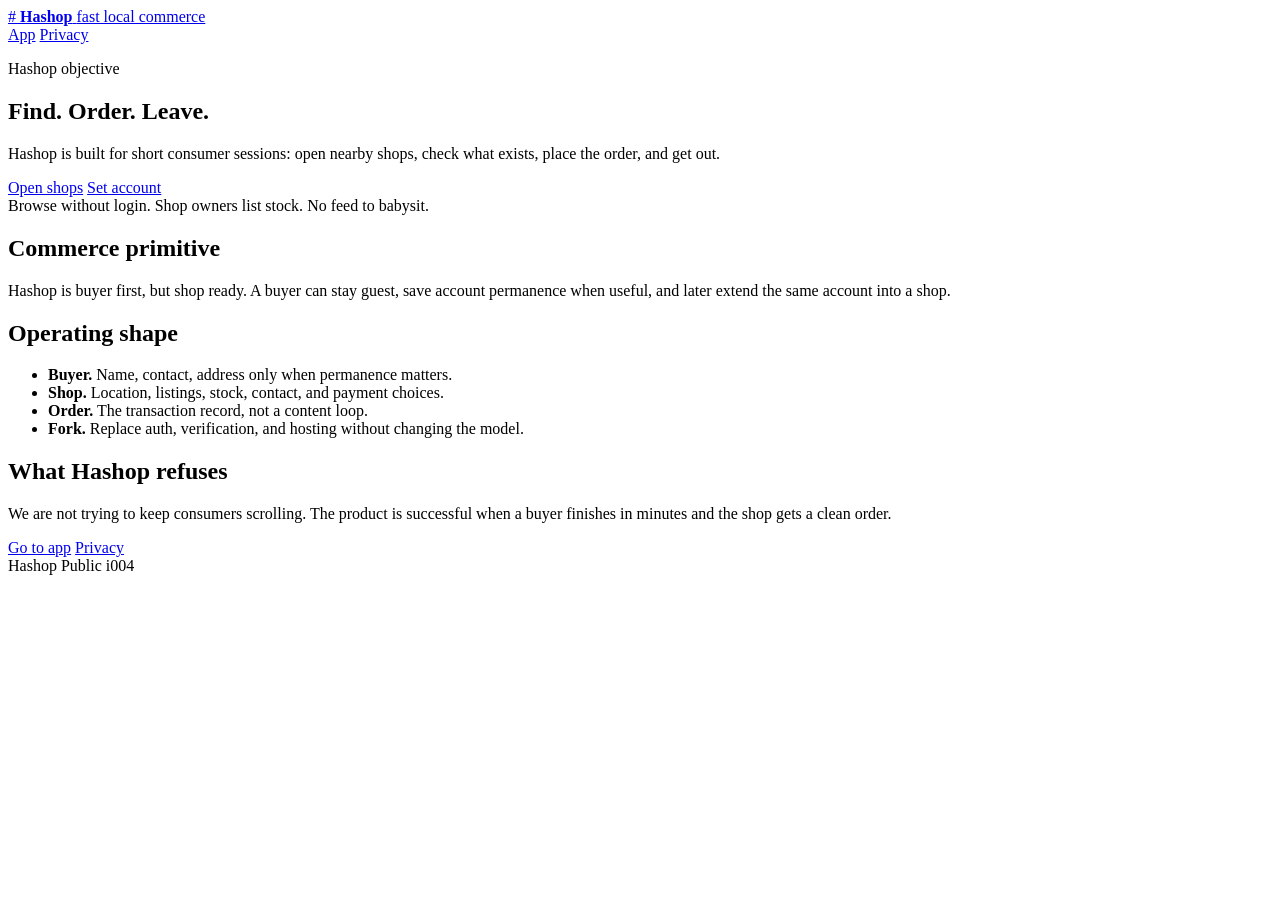
==== tools/hashop_site/about.html @ d7786237 "Ship Hashop owner flow polish" ====
<!DOCTYPE html>
<html lang="en">
<head>
  <meta charset="utf-8">
  <meta name="viewport" content="width=device-width, initial-scale=1, viewport-fit=cover">
  <title>About Hashop</title>
  <meta name="description" content="Hashop is fast local commerce, not a feed.">
  <meta name="theme-color" content="#ffffff">
  <meta property="og:site_name" content="Hashop">
  <meta property="og:title" content="About Hashop">
  <meta property="og:description" content="Hashop is fast local commerce, not a feed.">
  <meta property="og:type" content="website">
  <meta property="og:image" content="https://hashop.in/site/hashop-icon-512.png?v=hashop-public-i005">
  <meta name="twitter:card" content="summary">
  <meta name="twitter:image" content="https://hashop.in/site/hashop-icon-512.png?v=hashop-public-i005">
  <link rel="icon" href="/favicon.ico?v=hashop-public-i005" sizes="any">
  <link rel="icon" type="image/png" sizes="48x48" href="/site/hashop-icon-48.png?v=hashop-public-i005">
  <link rel="icon" type="image/png" sizes="192x192" href="/site/hashop-icon-192.png?v=hashop-public-i005">
  <link rel="icon" type="image/svg+xml" href="/site/hashop-logo.svg?v=hashop-public-i005">
  <link rel="apple-touch-icon" sizes="180x180" href="/site/apple-touch-icon.png?v=hashop-public-i005">
  <link rel="manifest" href="/site/site.webmanifest?v=hashop-public-i005">
  <link rel="mask-icon" href="/site/hashop-logo.svg?v=hashop-public-i005" color="#111111">
  <meta name="hashop-build" content="hashop-public-i005">
  <link rel="preconnect" href="https://fonts.googleapis.com">
  <link rel="preconnect" href="https://fonts.gstatic.com" crossorigin>
  <link href="https://fonts.googleapis.com/css2?family=Manrope:wght@400;500;600;700;800&family=Sora:wght@500;600;700;800&display=swap" rel="stylesheet">
  <link rel="stylesheet" href="/site/public.css?v=hashop-public-i005">
</head>
<body>
  <main class="public-shell">
    <header class="public-top">
      <a class="public-brand" href="/" aria-label="Hashop home">
        <span class="public-mark" aria-hidden="true">#</span>
        <span class="public-brand-word">
          <strong>Hashop</strong>
          <span>fast local commerce</span>
        </span>
      </a>
      <nav class="public-nav" aria-label="Public pages">
        <a href="/">App</a>
        <a href="/privacy">Privacy</a>
      </nav>
    </header>

    <section class="public-hero">
      <p class="public-kicker">Hashop objective</p>
      <h1>Find. Order. Leave.</h1>
      <p class="public-lede">
        Hashop is built for short consumer sessions: open nearby shops, check what exists, place the order, and get out.
      </p>
      <div class="public-action-row">
        <a class="public-action" href="/">Open shops</a>
        <a class="public-action is-secondary" href="/setup">Set account</a>
      </div>
    </section>

    <div class="public-speedline" aria-label="Hashop speed principles">
      <span>Browse without login.</span>
      <span>Shop owners list stock.</span>
      <span>No feed to babysit.</span>
    </div>

    <section class="public-section">
      <h2>Commerce primitive</h2>
      <p>
        Hashop is buyer first, but shop ready. A buyer can stay guest, save account permanence when useful, and later extend the same account into a shop.
      </p>
    </section>

    <section class="public-section">
      <h2>Operating shape</h2>
      <ul class="public-list">
        <li><strong>Buyer.</strong> Name, contact, address only when permanence matters.</li>
        <li><strong>Shop.</strong> Location, listings, stock, contact, and payment choices.</li>
        <li><strong>Order.</strong> The transaction record, not a content loop.</li>
        <li><strong>Fork.</strong> Replace auth, verification, and hosting without changing the model.</li>
      </ul>
    </section>

    <section class="public-section">
      <h2>What Hashop refuses</h2>
      <p>
        We are not trying to keep consumers scrolling. The product is successful when a buyer finishes in minutes and the shop gets a clean order.
      </p>
      <div class="public-action-row">
        <a class="public-action" href="/">Go to app</a>
        <a class="public-action is-secondary" href="/privacy">Privacy</a>
      </div>
    </section>

    <footer class="public-foot">
      <span>Hashop</span>
      <span>Public i004</span>
    </footer>
  </main>
</body>
</html>
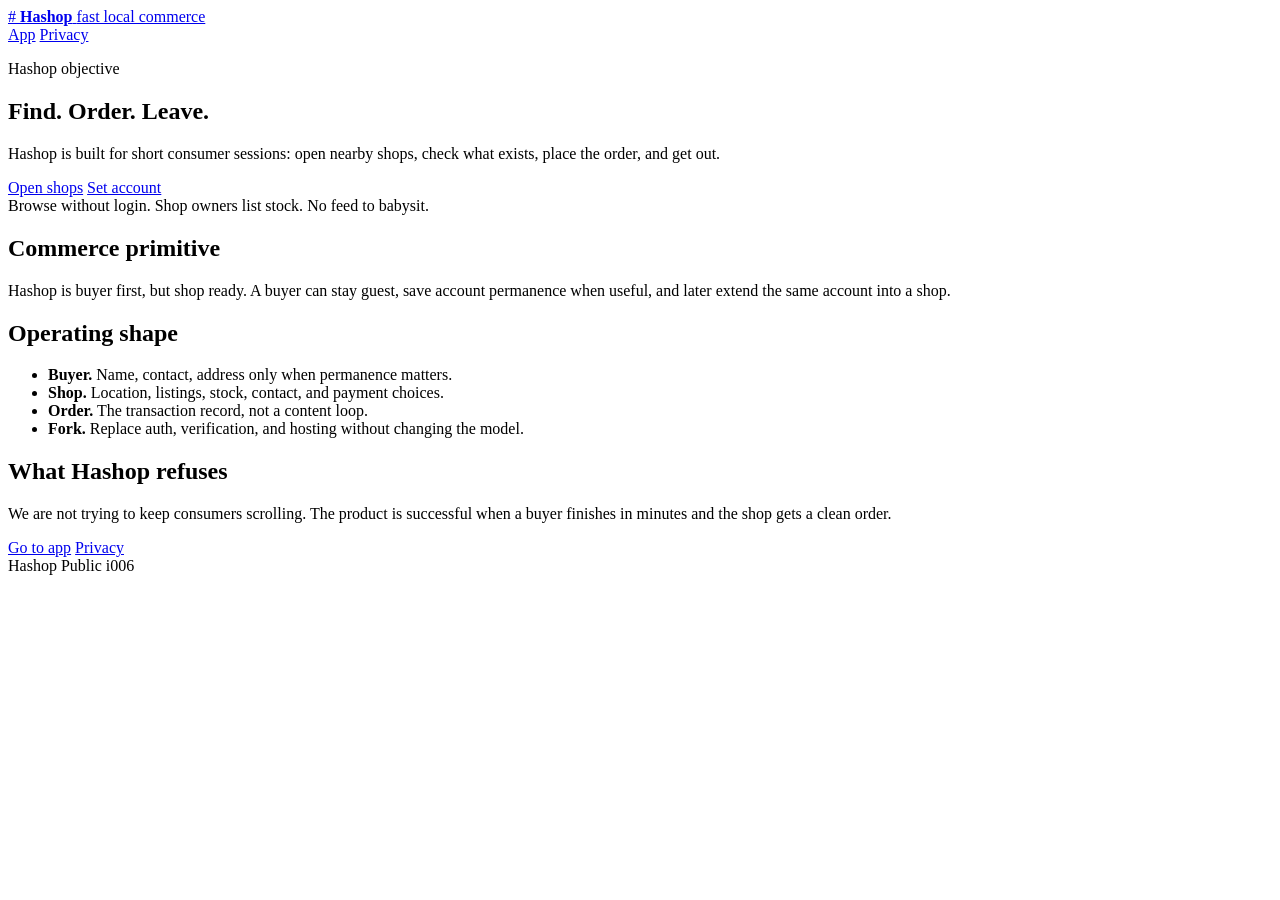
==== commit 9544d7d9: "Polish Hashop buyer surfaces" ====
--- a/tools/hashop_site/about.html
+++ b/tools/hashop_site/about.html
@@ -10,21 +10,34 @@
   <meta property="og:title" content="About Hashop">
   <meta property="og:description" content="Hashop is fast local commerce, not a feed.">
   <meta property="og:type" content="website">
-  <meta property="og:image" content="https://hashop.in/site/hashop-icon-512.png?v=hashop-public-i005">
+  <meta property="og:image" content="https://hashop.in/site/hashop-icon-512.png?v=hashop-public-i006">
   <meta name="twitter:card" content="summary">
-  <meta name="twitter:image" content="https://hashop.in/site/hashop-icon-512.png?v=hashop-public-i005">
-  <link rel="icon" href="/favicon.ico?v=hashop-public-i005" sizes="any">
-  <link rel="icon" type="image/png" sizes="48x48" href="/site/hashop-icon-48.png?v=hashop-public-i005">
-  <link rel="icon" type="image/png" sizes="192x192" href="/site/hashop-icon-192.png?v=hashop-public-i005">
-  <link rel="icon" type="image/svg+xml" href="/site/hashop-logo.svg?v=hashop-public-i005">
-  <link rel="apple-touch-icon" sizes="180x180" href="/site/apple-touch-icon.png?v=hashop-public-i005">
-  <link rel="manifest" href="/site/site.webmanifest?v=hashop-public-i005">
-  <link rel="mask-icon" href="/site/hashop-logo.svg?v=hashop-public-i005" color="#111111">
-  <meta name="hashop-build" content="hashop-public-i005">
+  <meta name="twitter:image" content="https://hashop.in/site/hashop-icon-512.png?v=hashop-public-i006">
+  <link rel="icon" href="/favicon.ico?v=hashop-public-i006" sizes="any">
+  <link rel="icon" type="image/png" sizes="48x48" href="/site/hashop-icon-48.png?v=hashop-public-i006">
+  <link rel="icon" type="image/png" sizes="192x192" href="/site/hashop-icon-192.png?v=hashop-public-i006">
+  <link rel="icon" type="image/svg+xml" href="/site/hashop-logo.svg?v=hashop-public-i006">
+  <link rel="apple-touch-icon" sizes="180x180" href="/site/apple-touch-icon.png?v=hashop-public-i006">
+  <link rel="manifest" href="/site/site.webmanifest?v=hashop-public-i006">
+  <link rel="mask-icon" href="/site/hashop-logo.svg?v=hashop-public-i006" color="#111111">
+  <meta name="hashop-build" content="hashop-public-i006">
+  <script>
+    (function () {
+      try {
+        var theme = window.localStorage && window.localStorage.getItem("hashop_theme");
+        theme = theme === "dark" ? "dark" : "light";
+        document.documentElement.setAttribute("data-hashop-theme", theme);
+        var meta = document.querySelector('meta[name="theme-color"]');
+        if (meta) meta.setAttribute("content", theme === "dark" ? "#050505" : "#ffffff");
+      } catch (error) {
+        document.documentElement.setAttribute("data-hashop-theme", "light");
+      }
+    }());
+  </script>
   <link rel="preconnect" href="https://fonts.googleapis.com">
   <link rel="preconnect" href="https://fonts.gstatic.com" crossorigin>
   <link href="https://fonts.googleapis.com/css2?family=Manrope:wght@400;500;600;700;800&family=Sora:wght@500;600;700;800&display=swap" rel="stylesheet">
-  <link rel="stylesheet" href="/site/public.css?v=hashop-public-i005">
+  <link rel="stylesheet" href="/site/public.css?v=hashop-public-i006">
 </head>
 <body>
   <main class="public-shell">
@@ -90,7 +103,7 @@
 
     <footer class="public-foot">
       <span>Hashop</span>
-      <span>Public i004</span>
+      <span>Public i006</span>
     </footer>
   </main>
 </body>
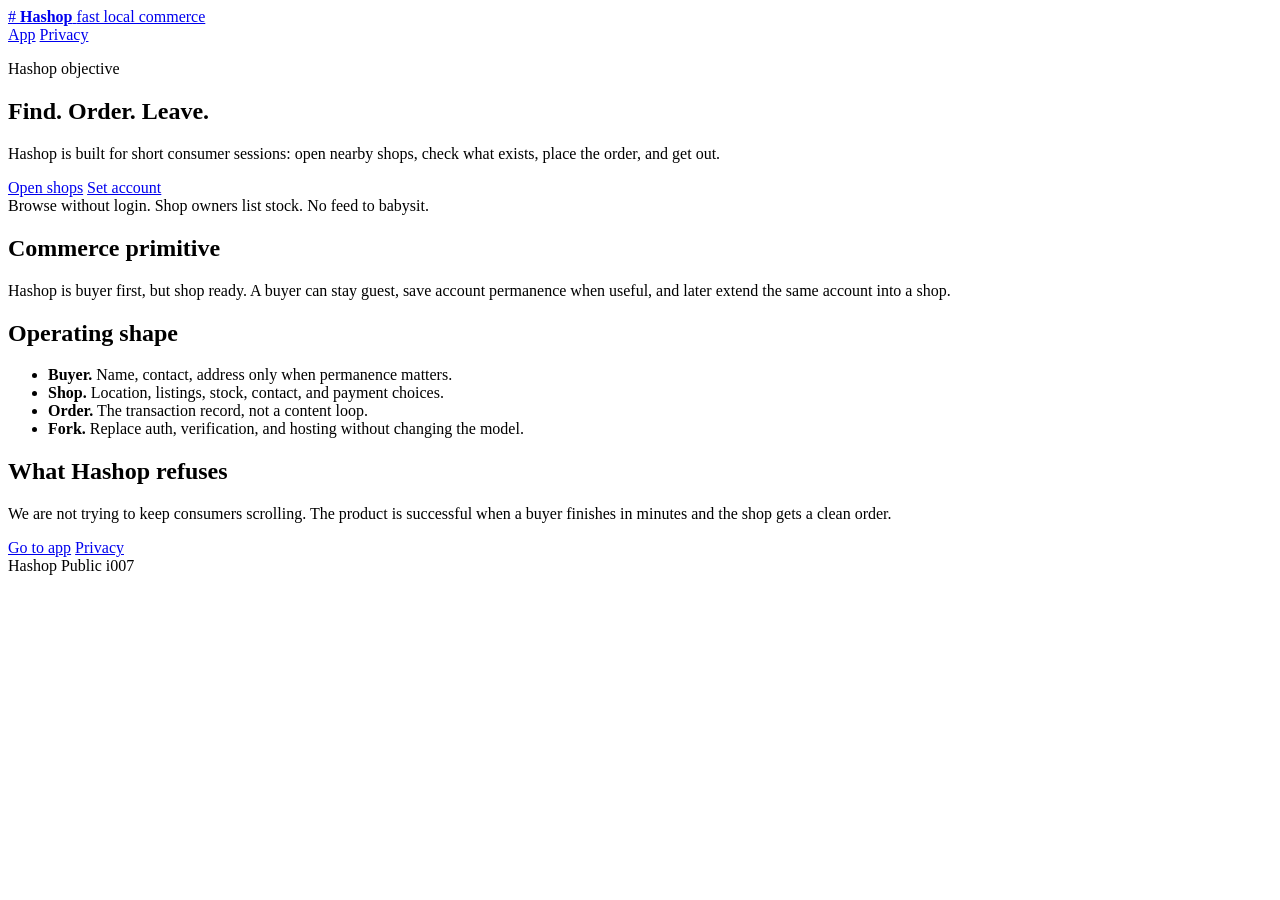
==== commit cf6203d4: "Organize Hashop modules and docs" ====
--- a/tools/hashop_site/about.html
+++ b/tools/hashop_site/about.html
@@ -10,34 +10,22 @@
   <meta property="og:title" content="About Hashop">
   <meta property="og:description" content="Hashop is fast local commerce, not a feed.">
   <meta property="og:type" content="website">
-  <meta property="og:image" content="https://hashop.in/site/hashop-icon-512.png?v=hashop-public-i006">
+  <meta property="og:image" content="https://hashop.in/site/hashop-icon-512.png?v=hashop-public-i007">
   <meta name="twitter:card" content="summary">
-  <meta name="twitter:image" content="https://hashop.in/site/hashop-icon-512.png?v=hashop-public-i006">
-  <link rel="icon" href="/favicon.ico?v=hashop-public-i006" sizes="any">
-  <link rel="icon" type="image/png" sizes="48x48" href="/site/hashop-icon-48.png?v=hashop-public-i006">
-  <link rel="icon" type="image/png" sizes="192x192" href="/site/hashop-icon-192.png?v=hashop-public-i006">
-  <link rel="icon" type="image/svg+xml" href="/site/hashop-logo.svg?v=hashop-public-i006">
-  <link rel="apple-touch-icon" sizes="180x180" href="/site/apple-touch-icon.png?v=hashop-public-i006">
-  <link rel="manifest" href="/site/site.webmanifest?v=hashop-public-i006">
-  <link rel="mask-icon" href="/site/hashop-logo.svg?v=hashop-public-i006" color="#111111">
-  <meta name="hashop-build" content="hashop-public-i006">
-  <script>
-    (function () {
-      try {
-        var theme = window.localStorage && window.localStorage.getItem("hashop_theme");
-        theme = theme === "dark" ? "dark" : "light";
-        document.documentElement.setAttribute("data-hashop-theme", theme);
-        var meta = document.querySelector('meta[name="theme-color"]');
-        if (meta) meta.setAttribute("content", theme === "dark" ? "#050505" : "#ffffff");
-      } catch (error) {
-        document.documentElement.setAttribute("data-hashop-theme", "light");
-      }
-    }());
-  </script>
+  <meta name="twitter:image" content="https://hashop.in/site/hashop-icon-512.png?v=hashop-public-i007">
+  <link rel="icon" href="/favicon.ico?v=hashop-public-i007" sizes="any">
+  <link rel="icon" type="image/png" sizes="48x48" href="/site/hashop-icon-48.png?v=hashop-public-i007">
+  <link rel="icon" type="image/png" sizes="192x192" href="/site/hashop-icon-192.png?v=hashop-public-i007">
+  <link rel="icon" type="image/svg+xml" href="/site/hashop-logo.svg?v=hashop-public-i007">
+  <link rel="apple-touch-icon" sizes="180x180" href="/site/apple-touch-icon.png?v=hashop-public-i007">
+  <link rel="manifest" href="/site/site.webmanifest?v=hashop-public-i007">
+  <link rel="mask-icon" href="/site/hashop-logo.svg?v=hashop-public-i007" color="#111111">
+  <meta name="hashop-build" content="hashop-public-i007">
+  <script src="/site/public-theme.js?v=hashop-public-i007"></script>
   <link rel="preconnect" href="https://fonts.googleapis.com">
   <link rel="preconnect" href="https://fonts.gstatic.com" crossorigin>
   <link href="https://fonts.googleapis.com/css2?family=Manrope:wght@400;500;600;700;800&family=Sora:wght@500;600;700;800&display=swap" rel="stylesheet">
-  <link rel="stylesheet" href="/site/public.css?v=hashop-public-i006">
+  <link rel="stylesheet" href="/site/public.css?v=hashop-public-i007">
 </head>
 <body>
   <main class="public-shell">
@@ -103,7 +91,7 @@
 
     <footer class="public-foot">
       <span>Hashop</span>
-      <span>Public i006</span>
+      <span>Public i007</span>
     </footer>
   </main>
 </body>
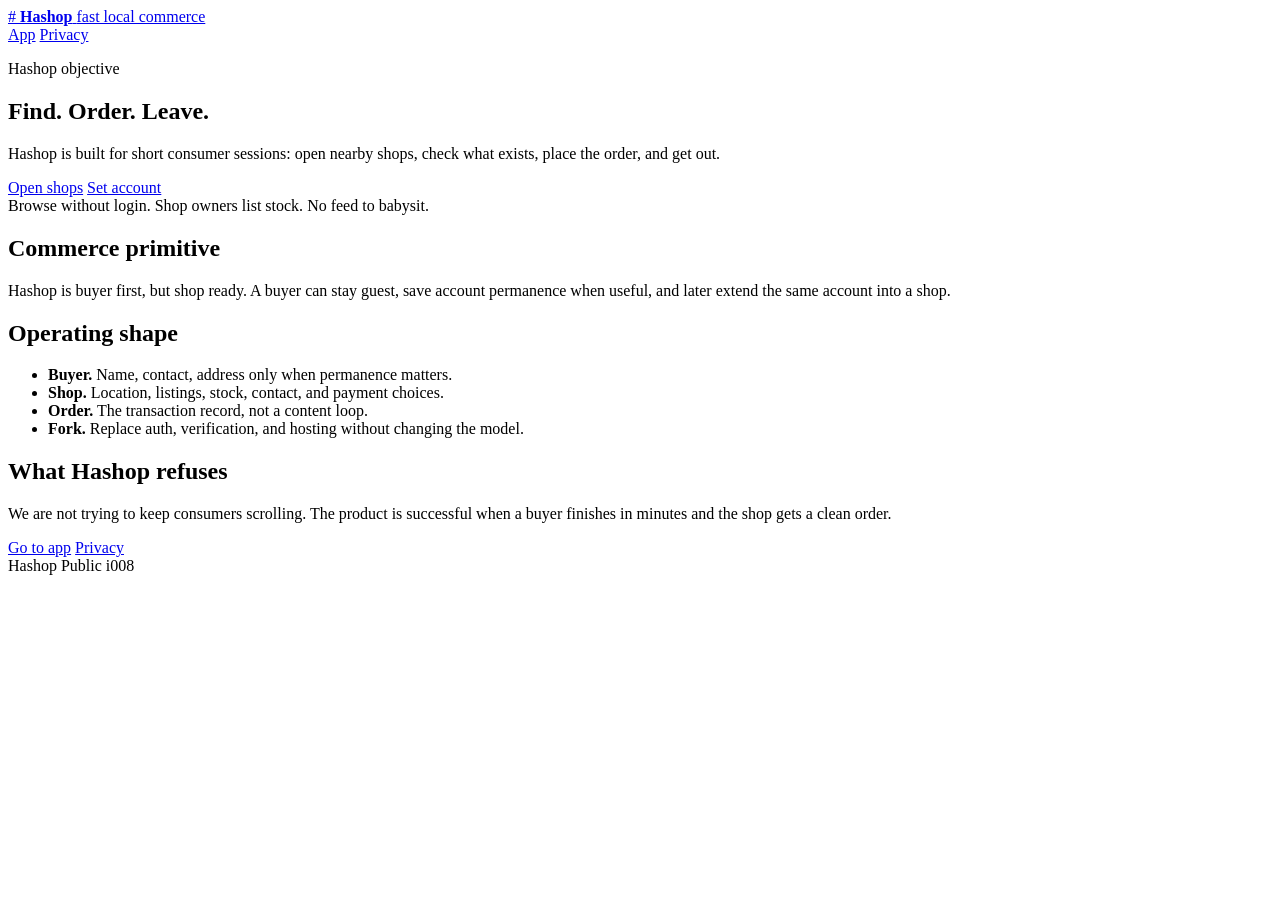
==== commit aa3e6956: "Refine Hashop feed and public pages" ====
--- a/tools/hashop_site/about.html
+++ b/tools/hashop_site/about.html
@@ -10,22 +10,22 @@
   <meta property="og:title" content="About Hashop">
   <meta property="og:description" content="Hashop is fast local commerce, not a feed.">
   <meta property="og:type" content="website">
-  <meta property="og:image" content="https://hashop.in/site/hashop-icon-512.png?v=hashop-public-i007">
+  <meta property="og:image" content="https://hashop.in/site/hashop-icon-512.png?v=hashop-public-i008">
   <meta name="twitter:card" content="summary">
-  <meta name="twitter:image" content="https://hashop.in/site/hashop-icon-512.png?v=hashop-public-i007">
-  <link rel="icon" href="/favicon.ico?v=hashop-public-i007" sizes="any">
-  <link rel="icon" type="image/png" sizes="48x48" href="/site/hashop-icon-48.png?v=hashop-public-i007">
-  <link rel="icon" type="image/png" sizes="192x192" href="/site/hashop-icon-192.png?v=hashop-public-i007">
-  <link rel="icon" type="image/svg+xml" href="/site/hashop-logo.svg?v=hashop-public-i007">
-  <link rel="apple-touch-icon" sizes="180x180" href="/site/apple-touch-icon.png?v=hashop-public-i007">
-  <link rel="manifest" href="/site/site.webmanifest?v=hashop-public-i007">
-  <link rel="mask-icon" href="/site/hashop-logo.svg?v=hashop-public-i007" color="#111111">
-  <meta name="hashop-build" content="hashop-public-i007">
-  <script src="/site/public-theme.js?v=hashop-public-i007"></script>
+  <meta name="twitter:image" content="https://hashop.in/site/hashop-icon-512.png?v=hashop-public-i008">
+  <link rel="icon" href="/favicon.ico?v=hashop-public-i008" sizes="any">
+  <link rel="icon" type="image/png" sizes="48x48" href="/site/hashop-icon-48.png?v=hashop-public-i008">
+  <link rel="icon" type="image/png" sizes="192x192" href="/site/hashop-icon-192.png?v=hashop-public-i008">
+  <link rel="icon" type="image/svg+xml" href="/site/hashop-logo.svg?v=hashop-public-i008">
+  <link rel="apple-touch-icon" sizes="180x180" href="/site/apple-touch-icon.png?v=hashop-public-i008">
+  <link rel="manifest" href="/site/site.webmanifest?v=hashop-public-i008">
+  <link rel="mask-icon" href="/site/hashop-logo.svg?v=hashop-public-i008" color="#111111">
+  <meta name="hashop-build" content="hashop-public-i008">
+  <script src="/site/public-theme.js?v=hashop-public-i008"></script>
   <link rel="preconnect" href="https://fonts.googleapis.com">
   <link rel="preconnect" href="https://fonts.gstatic.com" crossorigin>
   <link href="https://fonts.googleapis.com/css2?family=Manrope:wght@400;500;600;700;800&family=Sora:wght@500;600;700;800&display=swap" rel="stylesheet">
-  <link rel="stylesheet" href="/site/public.css?v=hashop-public-i007">
+  <link rel="stylesheet" href="/site/public.css?v=hashop-public-i008">
 </head>
 <body>
   <main class="public-shell">
@@ -91,7 +91,7 @@
 
     <footer class="public-foot">
       <span>Hashop</span>
-      <span>Public i007</span>
+      <span>Public i008</span>
     </footer>
   </main>
 </body>
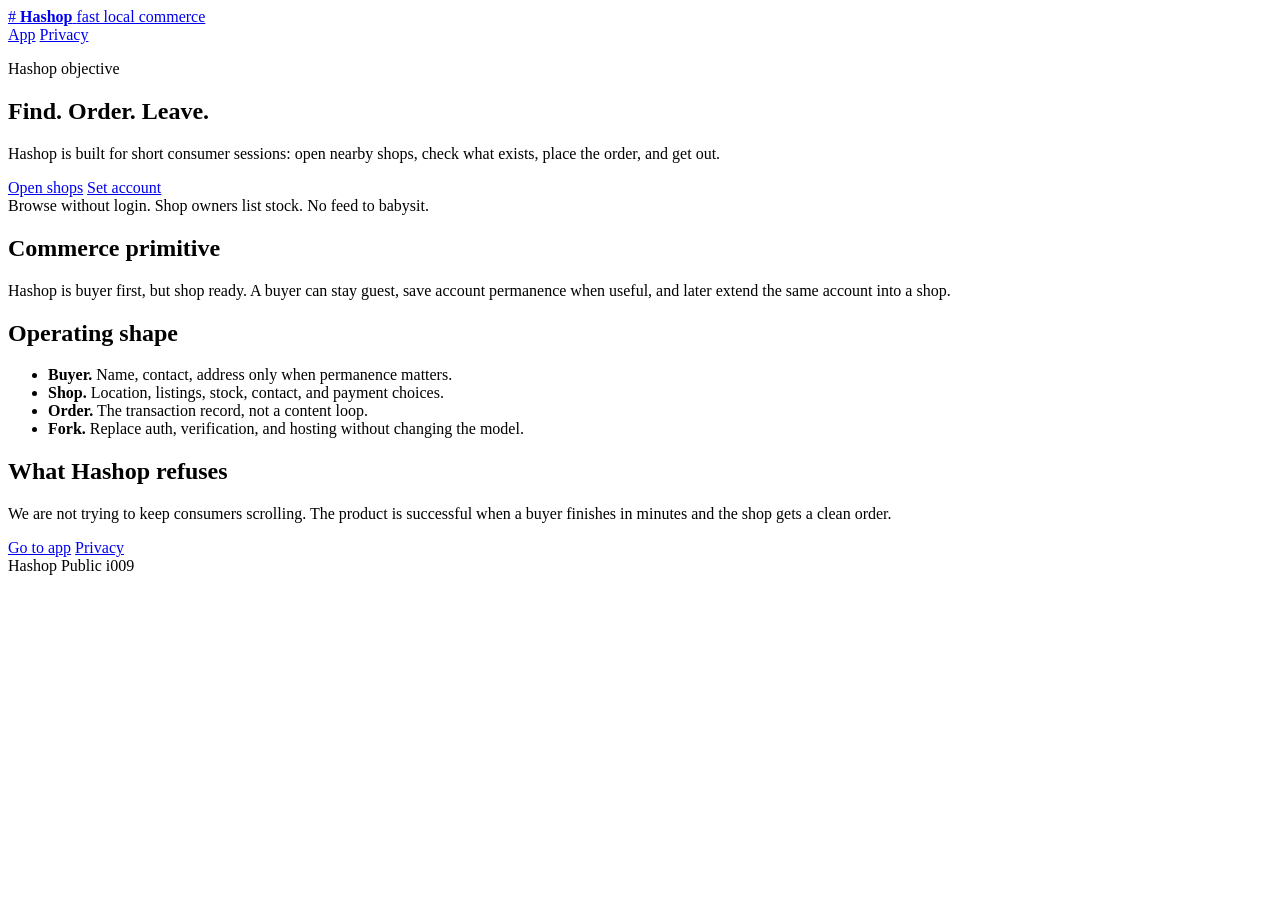
==== commit 803b37ae: "Fix Hashop dark surfaces and cart mascot" ====
--- a/tools/hashop_site/about.html
+++ b/tools/hashop_site/about.html
@@ -10,22 +10,22 @@
   <meta property="og:title" content="About Hashop">
   <meta property="og:description" content="Hashop is fast local commerce, not a feed.">
   <meta property="og:type" content="website">
-  <meta property="og:image" content="https://hashop.in/site/hashop-icon-512.png?v=hashop-public-i008">
+  <meta property="og:image" content="https://hashop.in/site/hashop-icon-512.png?v=hashop-public-i009">
   <meta name="twitter:card" content="summary">
-  <meta name="twitter:image" content="https://hashop.in/site/hashop-icon-512.png?v=hashop-public-i008">
-  <link rel="icon" href="/favicon.ico?v=hashop-public-i008" sizes="any">
-  <link rel="icon" type="image/png" sizes="48x48" href="/site/hashop-icon-48.png?v=hashop-public-i008">
-  <link rel="icon" type="image/png" sizes="192x192" href="/site/hashop-icon-192.png?v=hashop-public-i008">
-  <link rel="icon" type="image/svg+xml" href="/site/hashop-logo.svg?v=hashop-public-i008">
-  <link rel="apple-touch-icon" sizes="180x180" href="/site/apple-touch-icon.png?v=hashop-public-i008">
-  <link rel="manifest" href="/site/site.webmanifest?v=hashop-public-i008">
-  <link rel="mask-icon" href="/site/hashop-logo.svg?v=hashop-public-i008" color="#111111">
-  <meta name="hashop-build" content="hashop-public-i008">
-  <script src="/site/public-theme.js?v=hashop-public-i008"></script>
+  <meta name="twitter:image" content="https://hashop.in/site/hashop-icon-512.png?v=hashop-public-i009">
+  <link rel="icon" href="/favicon.ico?v=hashop-public-i009" sizes="any">
+  <link rel="icon" type="image/png" sizes="48x48" href="/site/hashop-icon-48.png?v=hashop-public-i009">
+  <link rel="icon" type="image/png" sizes="192x192" href="/site/hashop-icon-192.png?v=hashop-public-i009">
+  <link rel="icon" type="image/svg+xml" href="/site/hashop-logo.svg?v=hashop-public-i009">
+  <link rel="apple-touch-icon" sizes="180x180" href="/site/apple-touch-icon.png?v=hashop-public-i009">
+  <link rel="manifest" href="/site/site.webmanifest?v=hashop-public-i009">
+  <link rel="mask-icon" href="/site/hashop-logo.svg?v=hashop-public-i009" color="#111111">
+  <meta name="hashop-build" content="hashop-public-i009">
+  <script src="/site/public-theme.js?v=hashop-public-i009"></script>
   <link rel="preconnect" href="https://fonts.googleapis.com">
   <link rel="preconnect" href="https://fonts.gstatic.com" crossorigin>
   <link href="https://fonts.googleapis.com/css2?family=Manrope:wght@400;500;600;700;800&family=Sora:wght@500;600;700;800&display=swap" rel="stylesheet">
-  <link rel="stylesheet" href="/site/public.css?v=hashop-public-i008">
+  <link rel="stylesheet" href="/site/public.css?v=hashop-public-i009">
 </head>
 <body>
   <main class="public-shell">
@@ -91,7 +91,7 @@
 
     <footer class="public-foot">
       <span>Hashop</span>
-      <span>Public i008</span>
+      <span>Public i009</span>
     </footer>
   </main>
 </body>
